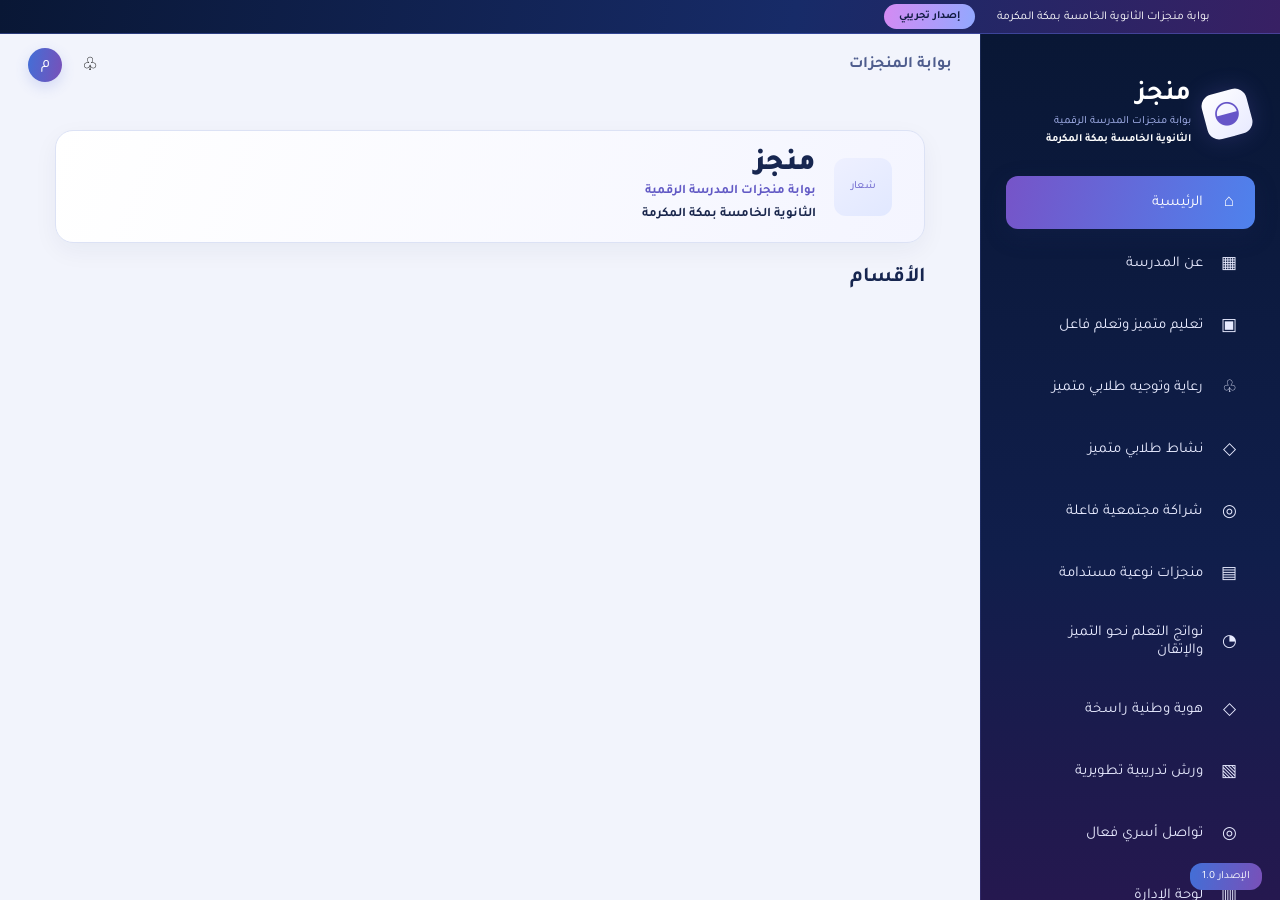
==== index.html @ 6f670ccc "Refresh reduced workshop badge spacing" ====
<!doctype html>
<html lang="ar" dir="rtl">
<head>
<meta charset="utf-8">
<meta name="viewport" content="width=device-width,initial-scale=1">
<title>منجز | الثانوية الخامسة بمكة المكرمة</title>
<link rel="stylesheet" href="style.css?v=20261014-10">
<link rel="stylesheet" href="workshops.css?v=20261015-8">
</head>
<body>
<div class="topbar"><span>بوابة منجزات الثانوية الخامسة بمكة المكرمة</span><b>إصدار تجريبي</b></div>
<div class="app">
<aside class="sidebar" id="sidebar">
  <div class="brand"><div class="brand-icon">◒</div><div><strong>منجز</strong><small>بوابة منجزات المدرسة الرقمية</small><em>الثانوية الخامسة بمكة المكرمة</em></div></div>
  <nav>
    <a class="active" href="#home"><i>⌂</i><span>الرئيسية</span></a>
    <a href="#about"><i>▦</i><span>عن المدرسة</span></a>
    <a href="#lessons"><i>▣</i><span>تعليم متميز وتعلم فاعل</span></a>
    <a href="#guidance"><i>♧</i><span>رعاية وتوجيه طلابي متميز</span></a>
    <a href="#awards"><i>◇</i><span>نشاط طلابي متميز</span></a>
    <a href="#partners"><i>◎</i><span>شراكة مجتمعية فاعلة</span></a>
    <a href="#works"><i>▤</i><span>منجزات نوعية مستدامة</span></a>
    <a href="#reports"><i>◔</i><span>نواتج التعلم نحو التميز والإتقان</span></a>
    <a href="#identity"><i>◇</i><span>هوية وطنية راسخة</span></a>
    <a href="#workshops"><i>▧</i><span>ورش تدريبية تطويرية</span></a>
    <a href="#family"><i>◎</i><span>تواصل أسري فعال</span></a>
    <a href="#admin"><i>▥</i><span>لوحة الإدارة</span></a>
    <a href="#dashboard"><i>▦</i><span>لوحة التحكم</span></a>
    <a href="#settings"><i>⚙</i><span>الإعدادات</span></a>
  </nav> <div class="side-foot">الإصدار 1.0</div>
</aside>
<main>
<header><button id="menu" type="button">☰</button><div class="crumb">بوابة المنجزات</div><div class="head-actions"><button type="button">♧</button><div class="avatar">م</div></div></header>
<section id="home" class="page active-page">
  <div class="school-head"><div class="school-logo">شعار</div><div><div class="manjaz-title">منجز</div><div class="school-sub">بوابة منجزات المدرسة الرقمية</div><strong>الثانوية الخامسة بمكة المكرمة</strong></div></div>
  <h1 class="section-title">الأقسام</h1>
  <div class="home-sections" id="homeSections"></div>
</section>
<section id="about" class="page">
  <section id="aboutBanner" class="about-hero" aria-label="بنر المدرسة">
    <div class="about-hero-glow about-hero-glow-one"></div><div class="about-hero-glow about-hero-glow-two"></div>
    <img id="aboutBannerImage" class="about-hero-background" alt="" aria-hidden="true">
    <div class="about-hero-copy">
      <span id="aboutHeroKicker" class="about-hero-kicker">الثانوية الخامسة بمكة المكرمة</span>
      <h1 id="aboutHeroTitle">منجزات تصنع المستقبل</h1>
      <p id="aboutHeroSubtitle">نحو تعليم متميز، وبيئة محفزة، وأثر مستدام.</p>
      <div class="about-hero-details">
        <div class="about-hero-detail"><span>التاريخ</span><strong id="aboutHeroDate">عام دراسي متميز</strong></div>
        <div class="about-hero-detail"><span>البيئة التعليمية</span><strong id="aboutHeroTime">تعلم وإبداع</strong></div>
        <div class="about-hero-detail"><span>الموقع</span><strong id="aboutHeroLocation">مكة المكرمة</strong></div>
      </div>
      <div class="about-hero-actions">
        <a id="aboutHeroPrimary" href="#works" class="about-hero-primary">استعرضي المنجزات <span>←</span></a>
        <a id="aboutHeroSecondary" href="#home" class="about-hero-secondary">اكتشفي المدرسة</a>
      </div>
      <div id="aboutHeroFeatures" class="about-hero-features">
        <div><b>✦</b><span>تعليم متميز</span></div><div><b>⌁</b><span>أثر مستدام</span></div><div><b>↗</b><span>ابتكار وتمكين</span></div><div><b>◎</b><span>شراكة مجتمعية</span></div>
      </div>
    </div>
    <div class="about-hero-portrait-wrap"><div class="about-hero-portrait-ring"></div><img id="aboutHeroPortrait" class="about-hero-portrait" alt="صورة تعريفية للمدرسة" hidden><div id="aboutHeroPortraitPlaceholder" class="about-hero-monogram">م</div><span class="about-hero-floating">تميّز · إبداع · أثر</span></div>
  </section>
  <h2>عن المدرسة</h2>
  <div class="about-identity"><h3>الثانوية الخامسة بمكة المكرمة</h3></div>
  <div class="about-vision-grid">
    <article class="about-text-card"><h3>رؤيتنا</h3><p id="aboutVisionText">سيتم عرض رؤية المدرسة هنا.</p></article>
    <article class="about-text-card"><h3>رسالتنا</h3><p id="aboutMissionText">سيتم عرض رسالة المدرسة هنا.</p></article>
  </div>
  <section class="about-staff-section">
    <h3>الكادر المدرسي والإداري</h3>
    <div id="aboutStaffGrid" class="about-staff-grid"><p>لم تُضف بيانات الكادر بعد.</p></div>
  </section>
  <div class="about-stats-grid">
    <article class="about-stat-card"><span>إجمالي الطالبات</span><strong id="aboutStudentsStat">—</strong></article>
    <article class="about-stat-card"><span>نوع التعليم</span><strong id="aboutEducationStat">—</strong></article>
    <article class="about-stat-card"><span>تاريخ التأسيس</span><strong id="aboutFoundedStat">—</strong></article>
  </div>
</section>
<section id="add" class="page"><h2>إضافة منجز جديد</h2><div class="panel"><form id="achievementForm"><input id="achievementSection" type="hidden" value="works"><div class="grid"><label>عنوان المنجز *<input id="title" required></label><label>القسم / المجال *<select id="category" required><option value="">اختاري المجال</option><option value="تدريس">تدريس</option><option value="توجيه طلابي">توجيه طلابي</option><option value="نشاط طلابي">نشاط طلابي</option><option value="شراكة">شراكة</option><option value="منجز">منجز</option><option value="نواتج تعلم">نواتج تعلم</option><option value="قيم">قيم</option><option value="ورش">ورش</option><option value="أولياء الأمور">أولياء أمور</option></select></label><label>تاريخ التنفيذ<input id="date" type="date"></label><label>اسم المنفذ<input id="owner"></label></div><label>وصف المنجز *<textarea id="description" rows="5" required></textarea></label><div class="grid"><label>الهدف من المنجز<textarea id="goal" rows="3" placeholder="ما الهدف من تنفيذ المنجز؟"></textarea></label><label>الأثر والنتائج<textarea id="impact" rows="3" placeholder="ما الأثر أو النتائج المتحققة؟"></textarea></label><label>الفئة المستهدفة<input id="audience" placeholder="مثال: الطالبات، المعلمات"></label><label>الجهة المنفذة<input id="entity" placeholder="القسم أو الفريق المنفذ"></label></div><section class="media-upload-section"><h3>صورة غلاف المنجز *</h3><p>صورة إلزامية تظهر على بطاقة المنجز في الموقع. يقبل هذا الحقل الصور فقط.</p><label class="cover-upload-label">اختيار صورة الغلاف<input id="coverImage" type="file" accept="image/jpeg,image/png,image/webp" required></label><small>الصيغ المقبولة: JPG وPNG وWEBP، بحد أقصى 10 MB.</small></section><section class="media-upload-section"><h3>المزيد من الوسائط (اختياري)</h3><p>أضيفي صورًا إضافية أو فيديوهات أو ملفات PDF. يمكنك إضافة أكثر من مجموعة من الملفات.</p><div id="mediaInputs"><div class="media-input-row"><input class="achievement-media-input" type="file" accept="image/jpeg,image/png,image/webp,application/pdf,video/mp4,video/webm,video/quicktime" multiple aria-label="مرفقات إضافية"><button class="secondary remove-media-button" type="button">حذف هذه المجموعة</button></div></div><button class="secondary" id="addMediaButton" type="button">＋ إضافة المزيد من الوسائط</button><small>الصيغ المقبولة: JPG وPNG وWEBP وPDF وMP4 وWEBM وMOV. الحد الأقصى 10 MB لكل ملف.</small></section><button class="primary" type="submit">حفظ المنجز</button></form></div></section><section id="works" class="page"><div class="section-head"><div><h2>منجزات نوعية مستدامة</h2><p>ابحثي وصنفي المنجزات المسجلة</p></div><button class="primary section-add-btn" data-section-add="منجز" data-section-id="works" type="button">＋ إضافة منجز</button></div><div class="toolbar"><input id="search" placeholder="ابحث في المنجزات..."><select id="filter"><option value="منجز" selected>منجزات نوعية مستدامة</option></select></div><div id="allWorks" class="cards"></div></section>
<section id="admin" class="page"><h2>لوحة الإدارة</h2><div class="stats"><div><strong id="totalCount">0</strong><span>إجمالي المنجزات</span></div><div><strong id="publishedCount">0</strong><span>معتمدة</span></div><div><strong id="pendingCount">0</strong><span>قيد المراجعة</span></div></div></section>
<section id="reports" class="page"><div class="section-head"><div><h2>نتائج التعلم نحو التميز والإتقان</h2><p>منجزات نتائج التعلم الخاصة بهذا القسم</p></div><button class="primary section-add-btn" data-section-add="نواتج تعلم" data-section-id="reports" type="button">＋ إضافة</button></div><div class="section-work-cards" data-section-cards="نواتج تعلم" data-section-id="reports"></div></section>
<section id="awards" class="page"><div class="section-head"><div><h2>نشاط طلابي متميز</h2><p>منجزات النشاط والتكريمات الخاصة بهذا القسم</p></div><button class="primary section-add-btn" data-section-add="نشاط طلابي" data-section-id="awards" type="button">＋ إضافة</button></div><div class="section-work-cards" data-section-cards="نشاط طلابي" data-section-id="awards"></div></section>
<section id="partners" class="page"><div class="section-head"><div><h2>شراكة مجتمعية فاعلة</h2><p>الشراكات المسجلة في هذا القسم</p></div><button class="primary section-add-btn" data-section-add="شراكة" data-section-id="partners" type="button">＋ إضافة</button></div><div class="section-work-cards" data-section-cards="شراكة" data-section-id="partners"></div></section>
<section id="lessons" class="page"><div class="section-head"><div><h2>تعليم متميز وتعلم فاعل</h2><p>الدروس التطبيقية والمنجزات التعليمية الخاصة بهذا القسم</p></div><button class="primary section-add-btn" data-section-add="تدريس" data-section-id="lessons" type="button">＋ إضافة</button></div><div class="section-work-cards" data-section-cards="تدريس" data-section-id="lessons"></div></section>
<section id="workshops" class="page"><div class="workshop-intro"><div><small>منجز · الثانوية الخامسة</small><h2>ورش تدريبية تطويرية</h2><p>إضافة الورش المنفذة وإدارة بياناتها ومرفقاتها.</p></div><button class="primary" id="newWorkshopBtn" type="button">＋ إضافة ورشة تدريبية</button></div><div class="panel workshop-form-panel" id="workshopFormPanel" hidden><h3 id="workshopFormTitle">إضافة ورشة تدريبية</h3><form id="workshopForm"><input id="workshopId" type="hidden"><div class="grid"><label>اسم الورشة<input id="workshopTitle" required maxlength="180"></label><label>تاريخ الورشة<input id="workshopDate" type="date" required></label><label>اسم المدربة<input id="workshopTrainer" required maxlength="180"></label><label>وقت الورشة<input id="workshopTime" type="time"></label><label>مدة الورشة<input id="workshopDuration" placeholder="مثال: ساعتان" required></label></div><label>وصف الورشة<textarea id="workshopDescription" rows="3"></textarea></label><label>الأثر الناتج من الورشة<textarea id="workshopImpactOutcome" rows="4" placeholder="اكتبي الأثر الذي تحقق من الورشة، مثل تطوير مهارة أو تحسين ممارسة تعليمية."></textarea></label><label>صورة غلاف الورشة (إلزامية عند الإضافة)<input id="workshopCoverImage" type="file" accept="image/jpeg,image/png,image/webp"><small>اختاري صورة واضحة للغلاف، JPG أو PNG أو WebP، بحد أقصى 10 MB. عند تعديل ورشة موجودة، لا يلزم رفع الغلاف مرة أخرى.</small></label><label>صور الورشة ومرفقاتها (صور أو PDF)<input id="workshopAttachments" type="file" accept="image/jpeg,image/png,image/webp,application/pdf" multiple><small>يمكن إضافة عدة صور وملفات PDF، بحد أقصى 10 MB لكل ملف. عند التعديل تُضاف الملفات الجديدة إلى المرفقات الحالية.</small></label><div class="form-actions"><button class="primary" type="submit">حفظ الورشة</button><button class="secondary" id="cancelWorkshopBtn" type="button">إلغاء</button></div></form></div><div id="workshopNotice" class="notice" role="status"></div><div id="workshopCards" class="workshop-cards"><div class="empty">جارٍ تحميل الورش…</div></div></section>
<section id="guidance" class="page"><div class="section-head"><div><h2>رعاية وتوجيه طلابي متميز</h2><p>المنجزات المرتبطة بالتوجيه والرعاية الطلابية</p></div><button class="primary section-add-btn" data-section-add="توجيه طلابي" data-section-id="guidance" type="button">＋ إضافة</button></div><div class="section-work-cards" data-section-cards="توجيه طلابي" data-section-id="guidance"></div></section>
<section id="identity" class="page"><div class="section-head"><div><h2>هوية وطنية راسخة</h2><p>المنجزات المرتبطة بالقيم والهوية الوطنية</p></div><button class="primary section-add-btn" data-section-add="قيم" data-section-id="identity" type="button">＋ إضافة</button></div><div class="section-work-cards" data-section-cards="قيم" data-section-id="identity"></div></section>
<section id="family" class="page"><div class="section-head"><div><h2>تواصل أسري فعال</h2><p>المنجزات والمبادرات المرتبطة بأولياء الأمور</p></div><button class="primary section-add-btn" data-section-add="أولياء الأمور" data-section-id="family" type="button">＋ إضافة</button></div><div class="section-work-cards" data-section-cards="أولياء الأمور" data-section-id="family"></div></section>
<section id="dashboard" class="page">
  <h2>لوحة التحكم</h2>
  <div class="panel dashboard-about-panel">
    <h3>إعدادات صفحة «عن المدرسة»</h3>
    <p>تعديل بنر المدرسة والرؤية والرسالة والإحصائيات التي تظهر للزوار.</p>
    <form id="aboutSettingsForm">
      <h4>بنر صفحة «عن المدرسة»</h4>
      <label>شعار المدرسة<input id="schoolLogoFile" type="file" accept="image/jpeg,image/png,image/webp"></label><small>ارفعي الشعار ليظهر بدل مربع «شعار» في واجهة الموقع.</small>
      <label>صورة الخلفية (اختياري)<input id="aboutBannerFile" type="file" accept="image/jpeg,image/png,image/webp"></label>
      <small>صورة عريضة للخلفية، JPG أو PNG أو WebP، بحد أقصى 10 ميجابايت.</small>
      <label>الصورة الرئيسية في البنر (اختياري)<input id="aboutHeroPortraitFile" type="file" accept="image/jpeg,image/png,image/webp"></label>
      <small>يفضل صورة عمودية بخلفية هادئة. اتركي الحقل فارغًا للاحتفاظ بالصورة الحالية.</small>
      <div class="grid">
        <label>العنوان الرئيسي<input id="aboutHeroTitleInput" maxlength="120" placeholder="منجزات تصنع المستقبل"></label>
        <label>السطر التعريفي أعلى العنوان<input id="aboutHeroKickerInput" maxlength="120" placeholder="الثانوية الخامسة بمكة المكرمة"></label>
      </div>
      <label>الوصف المختصر<textarea id="aboutHeroSubtitleInput" rows="2" maxlength="260" placeholder="نحو تعليم متميز، وبيئة محفزة، وأثر مستدام."></textarea></label>
      <div class="grid">
        <label>التاريخ أو العام الدراسي<input id="aboutHeroDateInput" maxlength="80" placeholder="العام الدراسي 1448هـ"></label>
        <label>عبارة البيئة التعليمية<input id="aboutHeroTimeInput" maxlength="80" placeholder="تعلم وإبداع"></label>
        <label>الموقع<input id="aboutHeroLocationInput" maxlength="100" placeholder="مكة المكرمة"></label>
      </div>
      <div class="grid">
        <label>نص الزر الرئيسي<input id="aboutHeroPrimaryTextInput" maxlength="50" placeholder="استعرضي المنجزات"></label>
        <label>وجهة الزر الرئيسي<input id="aboutHeroPrimaryUrlInput" maxlength="180" placeholder="#works"></label>
        <label>نص الزر الثانوي<input id="aboutHeroSecondaryTextInput" maxlength="50" placeholder="اكتشفي المدرسة"></label>
        <label>وجهة الزر الثانوي<input id="aboutHeroSecondaryUrlInput" maxlength="180" placeholder="#home"></label>
      </div>
      <label>بطاقات المزايا (كل سطر: الرمز | النص)<textarea id="aboutHeroFeaturesInput" rows="4" placeholder="✦ | تعليم متميز\n⌁ | أثر مستدام\n↗ | ابتكار وتمكين\n◎ | شراكة مجتمعية"></textarea></label>
      <small>تظهر البيانات مباشرة في البنر. استخدمي روابط داخلية مثل #works أو رابطًا يبدأ بـ https://.</small>
      <label>الرؤية<textarea id="aboutVisionInput" rows="3" placeholder="اكتبي رؤية المدرسة"></textarea></label>
      <label>الرسالة<textarea id="aboutMissionInput" rows="3" placeholder="اكتبي رسالة المدرسة"></textarea></label>
      <div class="grid">
        <label>إجمالي الطالبات<input id="aboutStudentsInput" type="number" min="0" placeholder="عدد الطالبات"></label>
        <label>نوع التعليم<input id="aboutEducationInput" placeholder="مثال: عام"></label>
        <label>تاريخ التأسيس<input id="aboutFoundedInput" placeholder="مثال: 1428هـ"></label>
      </div>
      <label>الكادر المدرسي والإداري <textarea id="aboutStaffInput" rows="8" placeholder="كل سطر: المسمى الوظيفي | العدد\nمثال: مديرة المدرسة | 1\nمعلمات | 44\nمساعدات إداريات | 15"></textarea></label>
      <small>اكتبي كل فئة في سطر مستقل، واستخدمي علامة | بين المسمى والعدد.</small>
      <button class="primary" type="submit" id="saveAboutSettings">حفظ بيانات صفحة عن المدرسة</button>
      <p id="aboutSettingsMessage" role="status"></p>
    </form>
  </div>
</section><section id="settings" class="page"><h2>الإعدادات</h2><div class="panel"><label>اسم المدرسة<input value="الثانوية الخامسة بمكة المكرمة"></label></div></section>
</main></div>
<script src="script.js?v=20261015-1"></script><script src="workshops.js?v=20261015-11"></script>
</body>
</html>
---- style.css ----
@import url('https://fonts.googleapis.com/css2?family=Tajawal:wght@400;500;700;800;900&display=swap');

:root{--nav:#123e55;--nav2:#0d3449;--gold:#bd9455;--teal:#4f9792;--bg:#f4f7f8;--card:#fff;--text:#173a50;--muted:#6d7d84;--line:#dbe5e6}*{box-sizing:border-box}button,input,select,textarea{
  font-family:inherit;
}html{scroll-behavior:smooth}body{margin:0;font-family:'Tajawal',Tahoma,Arial,sans-serif;background:var(--bg);color:var(--text)}a{text-decoration:none;color:inherit}.topbar{height:34px;background:#0d5b5c;color:#fff;display:flex;align-items:center;justify-content:flex-start;padding:0 70px 0 24px;font-size:12px;gap:22px;direction:rtl}.topbar b{background:var(--gold);padding:6px 15px;border-radius:18px;color:#173a50;font-size:11px}.app{display:flex;min-height:calc(100vh - 34px)}.sidebar{width:300px;background:linear-gradient(180deg,#103f56,#0c3348);padding:48px 25px 20px;position:fixed;right:0;top:34px;bottom:0;z-index:5;color:#fff;overflow:auto}.brand{display:flex;align-items:center;gap:13px;padding:0 5px 30px}.brand-icon{width:46px;height:46px;border-radius:12px;background:#fff;color:var(--gold);display:grid;place-items:center;font-size:31px;transform:rotate(-15deg)}.brand strong{display:block;font-size:27px;line-height:1}.brand small{display:block;color:#74aaa8;font-size:11px;margin-top:6px}.brand em{display:block;color:#fff;font-style:normal;font-weight:700;font-size:11px;margin-top:5px}nav{display:grid;gap:8px}nav a{padding:15px 16px;border-radius:12px;color:#f4f7f8;font-size:15px;display:flex;gap:16px;align-items:center}nav a i{font-style:normal;width:20px;text-align:center;font-size:17px}nav a:hover,nav a.active{background:#bd945c;color:#fff;box-shadow:0 4px 10px #082b3b55}.side-foot{position:absolute;bottom:10px;right:18px;background:#1c726e;color:#fff;border-radius:12px;padding:7px 12px;font-size:11px}main{margin-right:300px;width:calc(100% - 300px);min-height:calc(100vh - 34px)}header{height:62px;background:transparent;display:flex;align-items:center;padding:0 28px;gap:18px}.crumb{font-weight:700;color:#45606c}.head-actions{margin-right:auto;display:flex;gap:14px;align-items:center}.head-actions button{border:0;background:none;font-size:18px}.avatar{width:34px;height:34px;border-radius:50%;background:#1c726e;color:#fff;display:grid;place-items:center}#menu{display:none}.page{display:none;padding:34px 55px 70px;max-width:1120px;margin:auto}.page.active-page{display:block}.school-head{height:113px;background:#fff;border:1px solid #d8e5e5;border-radius:18px;box-shadow:0 2px 4px #244d5a08;display:flex;align-items:center;justify-content:flex-start;gap:18px;padding:20px 32px;margin-bottom:22px}.school-logo{width:58px;height:58px;border-radius:12px;background:#eef4f3;color:#999;display:grid;place-items:center;font-size:11px}.manjaz-title{font-size:29px;font-weight:900;color:#0d3b52;line-height:1}.school-sub{color:#23827d;font-size:13px;font-weight:700;margin:5px 0}.school-head strong{font-size:13px}.section-title{font-size:21px;margin:0 0 15px}.home-sections{display:grid;gap:13px}.section-card{background:#fff;border:1px solid #d6e3e3;border-top:3px solid var(--teal);border-radius:16px;padding:13px 15px 14px;box-shadow:0 2px 5px #2d56610a}.section-card h2{font-size:16px;margin:0 0 13px;text-align:right;display:flex;justify-content:flex-start;gap:8px;align-items:center}.section-card h2 span{width:27px;height:27px;background:#edf5f4;border-radius:8px;color:#368783;display:grid;place-items:center;font-size:12px}.section-actions{display:grid;grid-template-columns:1fr 1fr;gap:9px}.section-actions a{height:38px;border-radius:10px;display:grid;place-items:center;font-weight:700;font-size:13px}.section-actions .outline{border:1px solid #a9caca;color:#286c6b;background:#fbfdfd}.section-actions .fill{background:#123f57;color:#fff}.stats{display:grid;grid-template-columns:repeat(4,1fr);gap:15px;margin:22px 0}.stats>div{background:#fff;border:1px solid var(--line);border-radius:15px;padding:20px}.stats strong{display:block;font-size:28px}.stats span{color:var(--muted);font-size:13px}.section-head{display:flex;align-items:center;justify-content:space-between;margin:30px 0 16px}.section-head h2,h2{margin:0 0 6px}.section-head p{margin:0;color:var(--muted);font-size:13px}.cards{display:grid;grid-template-columns:repeat(3,1fr);gap:16px}.card,.panel,.empty{background:#fff;border:1px solid var(--line);border-radius:16px;padding:20px}.card .tag{display:inline-block;background:#eef5f2;color:#246b67;padding:5px 9px;border-radius:20px;font-size:11px}.card h3{margin:14px 0 8px}.card p{color:var(--muted);font-size:13px;line-height:1.8}.toolbar{display:flex;gap:10px;margin:20px 0}.toolbar input,.toolbar select,input,select,textarea{width:100%;padding:12px;border:1px solid var(--line);border-radius:10px;background:#fff;font:inherit}label{display:block;font-size:13px;color:#59635f;margin-bottom:16px}label input,label select,label textarea{margin-top:7px;color:var(--text)}.grid{display:grid;grid-template-columns:1fr 1fr;gap:4px 18px}.primary{display:inline-block;background:#123f57;color:#fff;border:0;padding:12px 18px;border-radius:10px;cursor:pointer;font-weight:700}.bar{height:260px;display:flex;align-items:end;justify-content:space-around;gap:20px;border-bottom:1px solid var(--line);padding:20px}.bar i{display:block;width:50px;background:#4f9792;border-radius:8px 8px 0 0}.empty{color:var(--muted);text-align:center;padding:50px}@media(max-width:850px){.sidebar{transform:translateX(100%);transition:.2s}.sidebar.open{transform:translateX(0)}main{margin-right:0;width:100%}#menu{display:block;border:0;background:none;font-size:20px}.page{padding:20px 18px 50px}.topbar{padding:0 10px;font-size:9px}.school-head{height:auto;min-height:110px}.section-actions{grid-template-columns:1fr 1fr}.stats{grid-template-columns:1fr 1fr}.cards{grid-template-columns:1fr}.grid{grid-template-columns:1fr}}

/* تحسين بطاقات استعراض المنجزات */
.cards {
  grid-template-columns: repeat(2, minmax(0, 1fr));
  align-items: stretch;
  gap: 18px;
}

.card {
  display: flex;
  flex-direction: column;
  align-items: stretch;
  min-width: 0;
  min-height: 218px;
  padding: 22px;
  border-radius: 18px;
  box-shadow: 0 3px 12px rgba(18, 62, 85, 0.045);
  cursor: pointer;
  transition: border-color .18s ease, box-shadow .18s ease, transform .18s ease;
}

.card:hover,
.card:focus-visible {
  border-color: #8bb8b5;
  box-shadow: 0 8px 22px rgba(18, 62, 85, 0.09);
  outline: none;
}

.card:hover {
  transform: translateY(-2px);
}

.card .tag,
.card .status-badge {
  display: inline-flex;
  align-items: center;
  align-self: flex-start;
  width: fit-content;
  max-width: 100%;
  border-radius: 999px;
  padding: 6px 10px;
  font-size: 11px;
  line-height: 1.4;
  font-weight: 700;
}

.card .status-badge {
  margin-top: 8px;
}

.card h3 {
  margin: 16px 0 7px;
  font-size: 17px;
  line-height: 1.7;
  overflow-wrap: anywhere;
}

.card p {
  display: -webkit-box;
  -webkit-box-orient: vertical;
  -webkit-line-clamp: 2;
  overflow: hidden;
  margin: 0 0 16px;
  font-size: 13px;
  line-height: 1.9;
  overflow-wrap: anywhere;
}

.card > small {
  display: block;
  margin-top: auto;
  padding-top: 12px;
  border-top: 1px solid #edf1f2;
  color: var(--muted);
  font-size: 12px;
  line-height: 1.8;
  overflow-wrap: anywhere;
}

.card .admin-delete-btn {
  align-self: flex-start;
  margin-top: 12px;
}

@media (min-width: 1350px) {
  .cards {
    grid-template-columns: repeat(3, minmax(0, 1fr));
  }
}

@media (max-width: 1050px) {
  .page {
    padding-right: 30px;
    padding-left: 30px;
  }
}

@media (max-width: 850px) {
  .cards {
    grid-template-columns: repeat(2, minmax(0, 1fr));
    gap: 12px;
  }

  .card {
    min-height: 205px;
    padding: 16px;
  }
}

@media (max-width: 560px) {
  .cards {
    grid-template-columns: minmax(0, 1fr);
  }

  .card {
    min-height: 0;
  }
}



/* Achievement image preview on outer cards */
.card-image-wrap{width:calc(100% + 44px);height:190px;margin:-22px -22px 16px;overflow:hidden;border-radius:17px 17px 0 0;background:#edf3f4}
.card-image{display:block;width:100%;height:100%;object-fit:cover}
.card-labels{display:flex;align-items:center;justify-content:space-between;flex-wrap:wrap;gap:8px}
.card .status-badge{margin-top:0}
@media(max-width:850px){.card-image-wrap{width:calc(100% + 32px);height:175px;margin:-16px -16px 14px}}

/* Centered achievement-details overlay */
.work-details-modal{position:fixed;inset:0;z-index:100000;display:none;align-items:center;justify-content:center;padding:20px;background:rgba(8,25,35,.62);backdrop-filter:blur(3px);-webkit-backdrop-filter:blur(3px)}
.work-details-modal.is-open{display:flex}
.work-details-modal-panel{position:relative;width:min(960px,92vw);height:min(90vh,900px);display:flex;flex-direction:column;overflow:hidden;border-radius:20px;background:#fff;box-shadow:0 24px 80px rgba(0,0,0,.3)}
.work-details-modal-close{display:none;position:absolute;top:10px;left:12px;z-index:2;width:38px;height:38px;border:0;border-radius:50%;background:#123e55;color:#fff;font-size:28px;line-height:1;cursor:pointer;box-shadow:0 2px 8px rgba(0,0,0,.18)}
.work-details-modal-frame{width:100%;height:100%;flex:1;min-height:0;border:0;background:transparent}
body.details-modal-open{overflow:hidden}
@media(max-width:600px){.work-details-modal{padding:8px}.work-details-modal-panel{width:100%;height:94vh;border-radius:14px}.work-details-modal-close{top:7px;left:7px;width:34px;height:34px}}


/* توحيد مظهر صفحات المحتوى مع بطاقات استعراض المنجزات، مع استثناء لوحة الإدارة */
.page:not(#admin) > .empty,
.page:not(#admin) > .panel,
.page:not(#admin) > .toolbar,
.page:not(#admin) > .cards,
.page:not(#admin) > .workshop-cards {
  border-radius: 16px;
}
.page:not(#admin) > .empty {
  border: 1px solid var(--line);
  background: #fff;
  box-shadow: 0 3px 12px rgba(18, 62, 85, 0.045);
}
.page:not(#admin) > h2 {
  color: var(--nav);
  font-size: clamp(22px, 2.5vw, 29px);
  line-height: 1.6;
  margin: 0 0 18px;
}
.page:not(#admin) > .panel {
  box-shadow: 0 3px 12px rgba(18, 62, 85, 0.045);
}
.page:not(#admin) .toolbar input,
.page:not(#admin) .toolbar select {
  min-width: 0;
}
@media (max-width: 560px) {
  .page:not(#admin) > .panel,
  .page:not(#admin) > .empty {
    padding: 16px;
  }
}


/* بطاقات المنجزات داخل الأقسام */
.section-work-cards{display:grid;grid-template-columns:repeat(auto-fill,minmax(245px,1fr));gap:18px;margin-top:22px}
.section-achievement-card{cursor:pointer;overflow:hidden;transition:transform .18s ease,box-shadow .18s ease}
.section-achievement-card:hover{transform:translateY(-3px);box-shadow:0 12px 28px #123e551c}
.section-achievement-card .card-image-wrap{height:185px;overflow:hidden;background:#e9eff1}
.section-achievement-card .card-image{width:100%;height:100%;object-fit:cover;display:block}
.section-card-placeholder{height:150px;display:grid;place-items:center;background:linear-gradient(135deg,#e7efef,#d5e3e4);color:#52777b;font-size:22px;font-weight:800}
.section-achievement-card .card-labels{display:flex;align-items:center;justify-content:space-between;gap:8px;flex-wrap:wrap;margin:12px 0}
.section-achievement-card h3{margin:8px 0 10px;line-height:1.6}
.section-achievement-card>small{color:var(--muted)}
.section-card-actions{display:flex;justify-content:flex-start;margin-top:12px}
.section-card-actions button{border:1px solid var(--line);border-radius:9px;background:#fff;color:var(--nav);padding:7px 12px;cursor:pointer;font-family:inherit}
.section-add-btn{white-space:nowrap}
.section-head{display:flex;align-items:center;justify-content:space-between;gap:16px;flex-wrap:wrap}
@media(max-width:640px){.section-work-cards{grid-template-columns:1fr}.section-achievement-card .card-image-wrap{height:200px}.section-head{align-items:flex-start}}


/* نموذج إضافة المنجز: فصل صورة الغلاف عن بقية الوسائط */
.media-upload-section{margin:24px 0;padding:18px;border:1px solid var(--line);border-radius:14px;background:#fbfdfd}
.media-upload-section h3{margin:0 0 8px;color:var(--nav);font-size:17px}
.media-upload-section p,.media-upload-section small{display:block;color:var(--muted);font-size:13px;line-height:1.8;margin:0 0 12px}
.cover-upload-label{display:block;padding:14px;border:1px dashed #8bb8b5;border-radius:10px;background:#fff}
.media-input-row{display:flex;align-items:center;gap:10px;margin:10px 0}
.media-input-row input{min-width:0;flex:1}
.secondary{display:inline-block;background:#eef4f4;color:var(--nav);border:1px solid #cbdcdd;padding:10px 14px;border-radius:10px;cursor:pointer;font:inherit;font-weight:700}
.remove-media-button{white-space:nowrap}
#addMediaButton{margin:6px 0 12px}
@media(max-width:560px){.media-input-row{align-items:stretch;flex-direction:column}.media-input-row .secondary{width:100%}}


/* صفحة عن المدرسة وإعداداتها */
.about-banner{width:100%;height:clamp(180px,28vw,320px);overflow:hidden;border-radius:18px;margin:18px 0 22px;background:#e8eff0;border:1px solid var(--line)}
.about-banner[hidden]{display:none}
.about-banner img{display:block;width:100%;height:100%;object-fit:cover}
.about-identity{background:#fff;border:1px solid var(--line);border-radius:16px;padding:20px 24px;margin:18px 0}
.about-identity h3{margin:0;font-size:23px}
.about-vision-grid{display:grid;grid-template-columns:repeat(2,minmax(0,1fr));gap:16px;margin:18px 0}
.about-text-card{background:#fff;border:1px solid var(--line);border-radius:16px;padding:22px;min-height:140px;box-shadow:0 3px 12px #123e5508}
.about-text-card h3{margin:0 0 12px;color:var(--teal);font-size:20px}
.about-text-card p{margin:0;line-height:1.9;white-space:pre-wrap}
.about-stats-grid{display:grid;grid-template-columns:repeat(3,minmax(0,1fr));gap:14px;margin:22px 0}
.about-stat-card{background:#fff;border:1px solid var(--line);border-radius:15px;padding:20px;text-align:right;min-width:0}
.about-stat-card span{display:block;color:var(--muted);font-size:13px;margin-bottom:8px}
.about-stat-card strong{display:block;font-size:26px;color:var(--text);overflow-wrap:anywhere}
.dashboard-about-panel{max-width:900px}
.dashboard-about-panel form{display:grid;gap:15px}
.dashboard-about-panel small{color:var(--muted);line-height:1.7}
#aboutSettingsMessage{margin:0;min-height:1.5em;color:var(--teal);font-weight:700}
@media(max-width:700px){.about-vision-grid{grid-template-columns:1fr}.about-stats-grid{grid-template-columns:1fr}.about-stat-card{padding:16px}.about-stat-card strong{font-size:23px}}

.about-staff-section{background:#fff;border:1px solid var(--line);border-radius:16px;padding:22px;margin:20px 0;box-shadow:0 3px 12px #123e5508}
.about-staff-section>h3{margin:0 0 16px;font-size:20px}
.about-staff-grid{display:grid;grid-template-columns:repeat(3,minmax(0,1fr));gap:10px}
.about-staff-item{display:flex;align-items:center;justify-content:space-between;gap:12px;background:#f6f8f9;border:1px solid #e2e9ea;border-radius:10px;padding:13px}
.about-staff-item span{font-size:13px;line-height:1.5}
.about-staff-item strong{color:var(--nav);font-size:20px;flex-shrink:0}
@media(max-width:700px){.about-staff-grid{grid-template-columns:1fr 1fr}}
@media(max-width:430px){.about-staff-grid{grid-template-columns:1fr}}


/* === Animated editable school hero banner === */
.about-hero{
  position:relative;isolation:isolate;display:grid;grid-template-columns:minmax(0,1.18fr) minmax(250px,.82fr);
  align-items:center;gap:clamp(18px,3vw,44px);min-height:440px;margin:0 0 28px;padding:clamp(24px,3.4vw,48px);
  overflow:hidden;border:1px solid rgba(142,156,255,.32);border-radius:26px;color:#fff;
  background:radial-gradient(ellipse at 18% 12%,#263f9a 0,transparent 34%),linear-gradient(120deg,#07152f 0%,#0a1e4a 55%,#261c61 100%);
  box-shadow:0 22px 55px rgba(8,24,66,.22);animation:aboutHeroEnter .85s cubic-bezier(.2,.8,.2,1) both;
}
.about-hero[hidden]{display:none}
.about-hero-background{position:absolute;inset:0;z-index:-3;width:100%;height:100%;object-fit:cover;opacity:.28;mix-blend-mode:screen;pointer-events:none}
.about-hero:before{content:"";position:absolute;inset:0;z-index:-2;background:linear-gradient(90deg,rgba(6,17,46,.24),rgba(5,16,43,.9) 48%,rgba(7,18,48,.96));pointer-events:none}
.about-hero:after{content:"";position:absolute;inset:0;z-index:-1;opacity:.23;background-image:radial-gradient(#a6b6ff 1px,transparent 1.5px);background-size:22px 22px;mask-image:linear-gradient(90deg,transparent,black 70%);pointer-events:none}
.about-hero-glow{position:absolute;z-index:-1;width:300px;height:300px;border-radius:50%;filter:blur(55px);opacity:.34;pointer-events:none;animation:aboutGlowDrift 8s ease-in-out infinite alternate}
.about-hero-glow-one{top:-120px;left:15%;background:#8a4dff}
.about-hero-glow-two{right:20%;bottom:-180px;background:#168bff;animation-delay:-4s}
.about-hero-copy{min-width:0;position:relative;z-index:2;animation:aboutHeroCopy .9s .12s both}
.about-hero-kicker{display:inline-flex;align-items:center;gap:8px;max-width:100%;padding:8px 13px;border:1px solid rgba(194,180,255,.35);border-radius:999px;background:rgba(108,91,210,.18);color:#d8d0ff;font-size:13px;font-weight:800;letter-spacing:.2px}
.about-hero-kicker:before{content:"";width:7px;height:7px;flex:0 0 7px;border-radius:50%;background:#d47cff;box-shadow:0 0 14px #d47cff}
.about-hero-copy h1{max-width:720px;margin:18px 0 12px;font-size:clamp(30px,4vw,54px);font-weight:900;line-height:1.22;letter-spacing:-.8px;color:#fff;text-wrap:balance}
.about-hero-subtitle{max-width:620px;margin:0;color:#d1dcf8;font-size:clamp(15px,1.5vw,18px);line-height:1.9}
.about-hero-details{display:grid;grid-template-columns:repeat(3,minmax(0,1fr));gap:9px;margin:24px 0 18px}
.about-hero-detail{min-width:0;padding:13px 14px;border:1px solid rgba(129,159,255,.25);border-radius:14px;background:rgba(5,18,52,.52);backdrop-filter:blur(10px);transition:transform .25s,border-color .25s,background .25s}
.about-hero-detail:hover{transform:translateY(-3px);border-color:rgba(213,127,255,.7);background:rgba(23,34,85,.72)}
.about-hero-detail span{display:block;margin-bottom:6px;color:#aebff0;font-size:12px}
.about-hero-detail strong{display:block;color:#fff;font-size:clamp(12px,1.2vw,15px);line-height:1.6;overflow-wrap:anywhere}
.about-hero-actions{display:flex;flex-wrap:wrap;gap:10px;margin:18px 0 22px}
.about-hero-actions a{display:inline-flex;align-items:center;justify-content:center;gap:18px;min-height:46px;padding:11px 18px;border-radius:12px;text-decoration:none;font-weight:800;transition:transform .25s,box-shadow .25s,background .25s}
.about-hero-primary{color:#14133b;background:linear-gradient(105deg,#f18ae9,#9ca8ff);box-shadow:0 8px 26px rgba(171,109,255,.25)}
.about-hero-primary span{font-size:20px;transition:transform .25s}
.about-hero-primary:hover{transform:translateY(-3px);box-shadow:0 12px 30px rgba(171,109,255,.4)}
.about-hero-primary:hover span{transform:translateX(-4px)}
.about-hero-secondary{border:1px solid rgba(156,178,255,.5);background:rgba(10,28,73,.55);color:#f0f3ff}
.about-hero-secondary:hover{transform:translateY(-3px);background:rgba(50,61,127,.65)}
.about-hero-features{display:grid;grid-template-columns:repeat(4,minmax(0,1fr));gap:9px;margin-top:20px}
.about-hero-features>div{display:flex;min-width:0;flex-direction:column;align-items:center;justify-content:center;gap:8px;padding:12px 7px;border-radius:12px;background:rgba(8,20,54,.34);text-align:center;color:#e4e9ff;font-size:12px;line-height:1.6}
.about-hero-features b{display:grid;place-items:center;width:31px;height:31px;border-radius:10px;background:rgba(182,125,255,.17);color:#e0a2ff;font-size:22px}
.about-hero-portrait-wrap{position:relative;display:flex;align-items:center;justify-content:center;align-self:stretch;min-height:300px;animation:aboutPortraitEnter 1s .18s both}
.about-hero-portrait-ring{position:absolute;width:min(100%,360px);aspect-ratio:1;border-radius:50%;border:1px solid rgba(177,158,255,.65);box-shadow:0 0 0 16px rgba(130,106,255,.06),0 0 55px rgba(136,97,255,.28),inset 0 0 45px rgba(113,123,255,.15);animation:aboutRingPulse 5s ease-in-out infinite}
.about-hero-portrait{position:relative;z-index:1;width:min(100%,360px);height:390px;max-height:100%;object-fit:cover;object-position:center top;border-radius:48% 48% 22px 22px;mask-image:linear-gradient(#000 0%,#000 78%,transparent 100%);filter:drop-shadow(0 22px 30px rgba(0,0,0,.35))}
.about-hero-monogram{display:grid;place-items:center;width:min(78%,290px);aspect-ratio: .8;border:1px solid rgba(194,180,255,.38);border-radius:48% 48% 28px 28px;background:linear-gradient(145deg,rgba(139,105,255,.28),rgba(42,81,173,.28));color:#fff;font-size:clamp(100px,15vw,190px);font-weight:900;text-shadow:0 0 35px rgba(186,130,255,.8);box-shadow:0 0 55px rgba(111,96,255,.22)}
.about-hero-floating{position:absolute;z-index:2;bottom:8%;left:0;padding:11px 15px;border:1px solid rgba(183,168,255,.4);border-radius:12px;background:rgba(8,20,54,.78);color:#e6dcff;font-size:12px;font-weight:800;box-shadow:0 12px 28px rgba(0,0,0,.2);backdrop-filter:blur(10px);animation:aboutFloat 4s ease-in-out infinite}
@keyframes aboutHeroEnter{from{opacity:0;transform:translateY(20px) scale(.985);filter:blur(5px)}to{opacity:1;transform:translateY(0) scale(1);filter:blur(0)}}
@keyframes aboutHeroCopy{from{opacity:0;transform:translateX(22px)}to{opacity:1;transform:translateX(0)}}
@keyframes aboutPortraitEnter{from{opacity:0;transform:translateX(-24px) scale(.96)}to{opacity:1;transform:translateX(0) scale(1)}}
@keyframes aboutGlowDrift{from{transform:translate3d(0,0,0) scale(.9)}to{transform:translate3d(30px,22px,0) scale(1.12)}}
@keyframes aboutRingPulse{0%,100%{transform:scale(1);opacity:.72}50%{transform:scale(1.035);opacity:1}}
@keyframes aboutFloat{0%,100%{transform:translateY(0)}50%{transform:translateY(-7px)}}
@media(max-width:900px){
 .about-hero{grid-template-columns:minmax(0,1fr) minmax(190px,.65fr);gap:18px;padding:25px;min-height:390px}
 .about-hero-details{grid-template-columns:1fr;gap:7px;margin:18px 0 14px}
 .about-hero-detail{padding:9px 12px;display:flex;align-items:center;justify-content:space-between;gap:12px}
 .about-hero-detail span{margin:0;flex:0 0 auto}.about-hero-detail strong{text-align:left}
 .about-hero-portrait{height:310px}.about-hero-portrait-wrap{min-height:270px}
 .about-hero-features{grid-template-columns:repeat(2,minmax(0,1fr))}
}
@media(max-width:620px){
 .about-hero{grid-template-columns:1fr;gap:8px;min-height:0;padding:23px 17px;border-radius:20px}
 .about-hero:before{background:linear-gradient(180deg,rgba(5,16,43,.83),rgba(5,16,43,.96))}
 .about-hero-copy{grid-row:1}
 .about-hero-copy h1{font-size:clamp(29px,8vw,42px)}
 .about-hero-portrait-wrap{grid-row:2;min-height:210px;margin:4px 0 10px}
 .about-hero-portrait-ring{width:210px}
 .about-hero-portrait{width:190px;height:230px}
 .about-hero-monogram{width:170px;font-size:110px}
 .about-hero-floating{bottom:2%;left:calc(50% - 115px)}
 .about-hero-details{grid-template-columns:1fr;gap:8px}
 .about-hero-actions{display:grid;grid-template-columns:1fr}
 .about-hero-actions a{width:100%;box-sizing:border-box}
 .about-hero-features{grid-template-columns:repeat(2,minmax(0,1fr));gap:7px}
 .about-hero-features>div{font-size:11px;padding:10px 5px}
}
@media(prefers-reduced-motion:reduce){
 .about-hero,.about-hero-copy,.about-hero-portrait-wrap,.about-hero-glow,.about-hero-portrait-ring,.about-hero-floating{animation:none!important;transition:none!important}
}

.about-hero-background[hidden]{display:none!important}


/* === Unified navy / electric-blue / violet school identity === */
:root{
  --nav:#091735;
  --nav2:#101d4b;
  --gold:#b78cff;
  --teal:#738dff;
  --bg:#f3f5fc;
  --card:#ffffff;
  --text:#17254b;
  --muted:#667398;
  --line:#dce2f4;
  --brand-violet:#bd78f5;
  --brand-blue:#5e91ff;
  --brand-navy:#091735;
  --brand-soft:#edf0ff;
}
body{background:var(--bg);color:var(--text)}
.topbar{background:linear-gradient(90deg,#091735,#172c69 65%,#39216c);border-bottom:1px solid #6e80ff55}
.topbar b{background:linear-gradient(100deg,#d98cf6,#91a8ff);color:#10183d}
.sidebar{background:linear-gradient(180deg,#0a1737 0%,#101d4b 62%,#21164f 100%);border-left:1px solid #778bff25}
.brand-icon{color:#735ce7;background:linear-gradient(145deg,#fff,#e9eaff);box-shadow:0 0 24px #8a7cff30}
.brand small{color:#aabaff}
nav a{color:#e6eaff;transition:background .22s,color .22s,transform .22s}
nav a:hover,nav a.active{background:linear-gradient(105deg,#7757ca,#4f83e8);color:#fff;box-shadow:0 7px 22px #14245c66}
.side-foot{background:linear-gradient(100deg,#4e6fd6,#7750b7)}
main{background:transparent}
header{color:#17254b}
.avatar{background:linear-gradient(140deg,#8055d8,#4f87ed);box-shadow:0 5px 14px #546fd833}
.school-head{border-color:#dce2f4;box-shadow:0 10px 28px #1c2c6510}
.school-logo{background:linear-gradient(145deg,#eef0ff,#e4eaff);color:#6359c8}
.manjaz-title{color:#13234d}
.section-card{border-color:#dce2f4;border-top-color:#8b65e8;box-shadow:0 7px 20px #1c2c650a;transition:transform .22s,box-shadow .22s}
.section-card:hover{transform:translateY(-3px);box-shadow:0 13px 28px #1c2c6518}
.section-card h2 span{background:#eef0ff;color:#665bd1}
.section-actions .outline{border-color:#cbd4fa;color:#4b56a4;background:#f8f9ff}
.section-actions .fill,.primary{background:linear-gradient(105deg,#15295b,#3f68bd);color:#fff;box-shadow:0 6px 16px #24447a20;transition:transform .2s,box-shadow .2s}
.section-actions .fill:hover,.primary:hover{transform:translateY(-2px);box-shadow:0 9px 22px #354e9c35}
.stats>div,.card,.panel,.empty,.about-identity,.about-staff-section,.about-text-card,.about-stat-card{border-color:var(--line);box-shadow:0 8px 24px #1c2c6508}
.card .tag{background:#eef0ff;color:#554bb0}
.toolbar input:focus,.toolbar select:focus,input:focus,select:focus,textarea:focus{outline:2px solid #8b83f1;outline-offset:1px;border-color:#8b83f1}
.bar i{background:linear-gradient(180deg,#bd78f5,#578cf5)}
.about-identity{background:linear-gradient(115deg,#fff,#f5f6ff)}
.about-identity h3{color:#192b5c}
.about-text-card{background:linear-gradient(145deg,#fff,#f8f9ff)}
.about-staff-section{background:linear-gradient(145deg,#fff,#f7f8ff)}
.about-staff-item{background:#f1f3ff;border-color:#dce2f4}
.about-staff-item strong{color:#5149aa}
.about-stat-card{background:linear-gradient(145deg,#fff,#f0f2ff)}
.about-stat-card strong{color:#4e5fbe}
#admin .panel,#admin .card{box-shadow:none}
#admin .primary{box-shadow:none}
button:focus-visible,a:focus-visible{outline:3px solid #bd78f5;outline-offset:3px}
@media(prefers-reduced-motion:reduce){.section-card,.section-actions .fill,.primary,nav a{transition:none!important}}


/* Final palette correction across the whole site */
:root{--nav:#0b1738!important;--nav2:#111f4d!important;--gold:#b981f4!important;--teal:#668cff!important;--bg:#f2f4fc!important;--card:#fff!important;--text:#19264c!important;--muted:#68759a!important;--line:#dce2f5!important}
body,main{background:#f2f4fc!important;color:#19264c!important}
.topbar{background:linear-gradient(100deg,#091735,#172b68 62%,#382064)!important}
.topbar b{background:linear-gradient(100deg,#d58af3,#91a9ff)!important;color:#111b43!important}
.sidebar{background:linear-gradient(180deg,#091735,#101e4b 60%,#25184f)!important}
.brand-icon{background:linear-gradient(145deg,#fff,#e8eaff)!important;color:#6655c8!important}
.brand small{color:#b5c2ff!important}
nav a{color:#e8ebff!important}
nav a:hover,nav a.active{background:linear-gradient(105deg,#7654c8,#4e82ed)!important;color:#fff!important;box-shadow:0 7px 22px #17245255!important}
.side-foot,.avatar{background:linear-gradient(100deg,#426fd7,#7950b8)!important;color:#fff!important}
.crumb{color:#4e5c8d!important}
.school-head{background:linear-gradient(110deg,#fff,#f4f5ff)!important;border-color:#dce2f5!important;box-shadow:0 8px 24px #1724520d!important}
.school-logo{background:linear-gradient(145deg,#eef0ff,#e1e8ff)!important;color:#6159c8!important}
.manjaz-title,.section-title,.section-head h2{color:#172650!important}
.school-sub{color:#625ac5!important}
.section-card{background:linear-gradient(145deg,#fff,#fafaff)!important;border-color:#dce2f5!important;border-top-color:#8c65e8!important;box-shadow:0 7px 20px #1724520d!important}
.section-card h2{color:#19264c!important}
.section-card h2 span{background:#eef0ff!important;color:#6656c8!important}
.section-actions .outline{border:1px solid #cbd4fa!important;color:#4d56a4!important;background:#f8f9ff!important}
.section-actions .fill,.primary{background:linear-gradient(105deg,#14285b,#426fd0)!important;color:#fff!important;border-color:transparent!important}
.stats>div,.card,.panel,.empty{background:linear-gradient(145deg,#fff,#fcfcff)!important;border-color:#dce2f5!important;box-shadow:0 8px 24px #1724520b!important}
.card .tag{background:#eef0ff!important;color:#574db4!important}
.card h3,.panel h2,.panel h3{color:#19264c!important}
.card p,.section-head p,.stats span{color:#68759a!important}
.toolbar input,.toolbar select,input,select,textarea{border-color:#dce2f5!important;background:#fff!important;color:#19264c!important}
input:focus,select:focus,textarea:focus{outline:2px solid #9582ef!important;outline-offset:1px;border-color:#9582ef!important}
label{color:#59658c!important}
.secondary{background:#eef0ff!important;color:#303f7a!important;border-color:#cbd4fa!important}
.bar i{background:linear-gradient(180deg,#bd78f5,#578cf5)!important}
.section-card-placeholder{background:linear-gradient(135deg,#e9eaff,#d9e4ff)!important;color:#515cb0!important}
.section-card-actions button{background:#f8f9ff!important;color:#303f7a!important;border-color:#cbd4fa!important}
.media-upload-section{background:#f8f9ff!important;border-color:#dce2f5!important}
.cover-upload-label{border-color:#9e8de9!important;background:#fff!important}
.about-identity,.about-text-card,.about-staff-section,.about-stat-card{border-color:#dce2f5!important}
.about-text-card h3{color:#6656c8!important}
.about-staff-item{background:#f1f3ff!important;border-color:#dce2f5!important}
.about-staff-item strong,.about-stat-card strong{color:#4f5fc0!important}
.work-details-modal{background:rgba(7,17,46,.72)!important}
.work-details-modal-panel{background:#f3f5fc!important}
.work-details-modal-close{background:linear-gradient(140deg,#7253c9,#426fd0)!important}
button:focus-visible,a:focus-visible{outline:3px solid #bd78f5!important;outline-offset:3px}


/* === About-school hero: approved blue / violet event-banner finish === */
#aboutBanner.about-hero{
  min-height:clamp(500px,42vw,660px);
  grid-template-columns:minmax(0,1.15fr) minmax(260px,.85fr);
  gap:clamp(22px,3vw,52px);
  padding:clamp(26px,4vw,58px);
  border:1px solid rgba(122,163,255,.42);
  border-radius:28px;
  background:
    radial-gradient(ellipse at 76% 16%,rgba(83,112,255,.35),transparent 32%),
    radial-gradient(ellipse at 18% 80%,rgba(183,81,255,.22),transparent 35%),
    linear-gradient(115deg,#07152f 0%,#0a1d49 48%,#20154d 100%);
  box-shadow:0 28px 75px rgba(8,18,57,.3),inset 0 1px rgba(255,255,255,.08);
}
#aboutBanner .about-hero-background{
  opacity:.38;
  mix-blend-mode:screen;
  object-position:center;
}
#aboutBanner:before{
  background:linear-gradient(90deg,rgba(5,13,38,.08),rgba(5,15,43,.72) 52%,rgba(8,15,44,.88));
}
#aboutBanner:after{
  opacity:.2;
  background-image:radial-gradient(rgba(133,180,255,.9) .8px,transparent 1.4px);
  background-size:24px 24px;
}
#aboutBanner .about-hero-kicker{
  border-color:rgba(207,155,255,.5);
  background:linear-gradient(110deg,rgba(131,84,222,.2),rgba(49,116,229,.15));
  color:#e5ddff;
  box-shadow:0 0 28px rgba(137,105,255,.1);
}
#aboutBanner .about-hero-kicker:before{
  background:#d88cff;
  box-shadow:0 0 16px #bb78ff,0 0 28px rgba(187,120,255,.6);
}
#aboutBanner .about-hero-copy h1{
  font-size:clamp(34px,4.4vw,62px);
  line-height:1.16;
  text-shadow:0 5px 30px rgba(87,114,255,.22);
}
#aboutBanner .about-hero-subtitle{color:#dbe5ff;max-width:600px}
#aboutBanner .about-hero-detail{
  min-height:82px;
  border-color:rgba(103,155,255,.35);
  background:linear-gradient(145deg,rgba(8,24,63,.78),rgba(27,28,82,.52));
  box-shadow:inset 0 1px rgba(255,255,255,.04);
}
#aboutBanner .about-hero-detail span{color:#b9c9ff}
#aboutBanner .about-hero-detail strong{color:#fff}
#aboutBanner .about-hero-primary{
  color:#10183e;
  background:linear-gradient(105deg,#d887f7 0%,#a6a7ff 52%,#79d6ff 100%);
  box-shadow:0 9px 28px rgba(137,103,255,.3),inset 0 1px rgba(255,255,255,.5);
}
#aboutBanner .about-hero-primary:hover{
  box-shadow:0 14px 38px rgba(151,112,255,.48);
}
#aboutBanner .about-hero-secondary{
  border-color:rgba(126,175,255,.55);
  background:rgba(12,29,73,.7);
  box-shadow:inset 0 1px rgba(255,255,255,.06);
}
#aboutBanner .about-hero-features>div{
  border:1px solid rgba(111,145,255,.16);
  background:linear-gradient(145deg,rgba(11,27,70,.72),rgba(48,29,91,.4));
  transition:transform .28s,border-color .28s,box-shadow .28s;
}
#aboutBanner .about-hero-features>div:hover{
  transform:translateY(-5px);
  border-color:rgba(202,133,255,.58);
  box-shadow:0 10px 28px rgba(92,90,255,.15);
}
#aboutBanner .about-hero-features b{
  color:#e4a7ff;
  background:linear-gradient(145deg,rgba(181,112,255,.25),rgba(83,154,255,.18));
  box-shadow:0 0 20px rgba(143,113,255,.12);
}
#aboutBanner .about-hero-portrait-ring{
  border-color:rgba(183,157,255,.8);
  box-shadow:0 0 0 15px rgba(94,128,255,.07),0 0 68px rgba(128,95,255,.32),inset 0 0 45px rgba(91,148,255,.16);
}
#aboutBanner .about-hero-portrait{
  filter:drop-shadow(0 24px 34px rgba(0,0,0,.42));
}
#aboutBanner .about-hero-monogram{
  border-color:rgba(181,164,255,.52);
  background:linear-gradient(145deg,rgba(164,101,255,.38),rgba(48,105,225,.3));
}
#aboutBanner .about-hero-floating{
  border-color:rgba(183,168,255,.55);
  background:rgba(8,20,54,.86);
  box-shadow:0 12px 34px rgba(0,0,0,.28),0 0 24px rgba(145,109,255,.12);
}
@media(max-width:900px){
  #aboutBanner.about-hero{min-height:420px;padding:26px}
}
@media(max-width:620px){
  #aboutBanner.about-hero{padding:23px 17px;min-height:0}
  #aboutBanner .about-hero-details{grid-template-columns:1fr}
  #aboutBanner .about-hero-detail{min-height:0}
}


/* Mobile repair: About-school banner */
@media (max-width: 620px) {
  #aboutBanner.about-hero {
    display: grid;
    grid-template-columns: minmax(0, 1fr) !important;
    width: 100%;
    max-width: 100%;
    box-sizing: border-box;
    overflow: hidden;
    gap: 14px;
    padding: 22px 16px 18px !important;
    min-height: 0 !important;
    border-radius: 18px;
  }
  #aboutBanner .about-hero-copy {
    grid-row: 1;
    width: 100%;
    min-width: 0;
    text-align: right;
  }
  #aboutBanner .about-hero-kicker {
    max-width: 100%;
    box-sizing: border-box;
    white-space: normal;
    line-height: 1.6;
    font-size: 12px;
  }
  #aboutBanner .about-hero-copy h1 {
    width: 100%;
    max-width: 100%;
    margin: 16px 0 10px;
    font-size: clamp(25px, 7.2vw, 34px) !important;
    line-height: 1.35;
    overflow-wrap: anywhere;
    word-break: normal;
  }
  #aboutBanner .about-hero-subtitle {
    max-width: 100%;
    font-size: 14px;
    line-height: 1.9;
    overflow-wrap: anywhere;
  }
  #aboutBanner .about-hero-details {
    display: grid;
    grid-template-columns: minmax(0, 1fr) !important;
    width: 100%;
    gap: 8px;
    margin: 16px 0;
  }
  #aboutBanner .about-hero-detail {
    display: flex;
    flex-direction: row;
    align-items: center;
    justify-content: space-between;
    gap: 10px;
    width: 100%;
    min-width: 0;
    min-height: 0;
    padding: 12px;
    box-sizing: border-box;
  }
  #aboutBanner .about-hero-detail span {
    flex: 0 0 auto;
    margin: 0;
    font-size: 12px;
  }
  #aboutBanner .about-hero-detail strong {
    flex: 1 1 auto;
    min-width: 0;
    max-width: 68%;
    text-align: left;
    font-size: 12px;
    line-height: 1.6;
    overflow-wrap: anywhere;
  }
  #aboutBanner .about-hero-actions {
    display: grid;
    grid-template-columns: minmax(0, 1fr);
    width: 100%;
    gap: 9px;
  }
  #aboutBanner .about-hero-actions a {
    display: flex;
    align-items: center;
    justify-content: center;
    gap: 10px;
    width: 100%;
    min-width: 0;
    min-height: 54px;
    padding: 12px 14px;
    box-sizing: border-box;
    text-align: center;
    white-space: normal;
    font-size: 15px;
    line-height: 1.6;
  }
  #aboutBanner .about-hero-features {
    display: grid;
    grid-template-columns: repeat(2, minmax(0, 1fr));
    gap: 8px;
    width: 100%;
    margin-top: 12px;
  }
  #aboutBanner .about-hero-features > div {
    min-width: 0;
    padding: 12px 5px;
    box-sizing: border-box;
    text-align: center;
    overflow-wrap: anywhere;
  }
  #aboutBanner .about-hero-features span {
    font-size: 11px;
    line-height: 1.6;
  }
  #aboutBanner .about-hero-portrait-wrap {
    grid-row: 2;
    width: 100%;
    min-width: 0;
    min-height: 180px;
    margin: 6px auto 0;
    overflow: hidden;
  }
  #aboutBanner .about-hero-portrait-ring {
    width: min(56vw, 190px);
    max-width: 100%;
  }
  #aboutBanner .about-hero-portrait {
    width: min(52vw, 175px);
    max-width: 100%;
    height: 205px;
    object-fit: cover;
    object-position: center top;
  }
  #aboutBanner .about-hero-monogram {
    width: min(48vw, 160px);
    max-width: 100%;
    font-size: 90px;
  }
  #aboutBanner .about-hero-floating {
    left: 50%;
    bottom: 0;
    max-width: calc(100% - 24px);
    box-sizing: border-box;
    transform: translateX(-50%);
    white-space: normal;
    text-align: center;
  }
  /* Prevent the old event artwork/text embedded in the background from competing with school content. */
  #aboutBanner .about-hero-background {
    opacity: .08 !important;
    mix-blend-mode: normal;
  }
}
@media (min-width: 621px) and (max-width: 900px) {
  #aboutBanner.about-hero {
    grid-template-columns: minmax(0, 1fr) minmax(170px, .6fr);
    gap: 18px;
    padding: 24px;
  }
  #aboutBanner .about-hero-copy h1 {
    font-size: clamp(30px, 4.5vw, 42px);
    overflow-wrap: anywhere;
  }
  #aboutBanner .about-hero-detail { min-width: 0; }
  #aboutBanner .about-hero-detail strong { min-width: 0; overflow-wrap: anywhere; }
}


/* Do not show the temporary Arabic-letter placeholder when the real portrait is loaded. */
#aboutHeroPortraitPlaceholder[hidden],
#aboutHeroPortrait[hidden] {
  display: none !important;
}
---- workshops.css ----
.workshop-intro{display:flex;justify-content:space-between;align-items:center;gap:18px;flex-wrap:wrap;margin-bottom:22px}.workshop-intro small{color:var(--gold);font-weight:800}.workshop-intro h2{margin:5px 0;color:var(--nav);font-size:clamp(25px,3vw,34px)}.workshop-intro p{margin:0;color:var(--muted)}.workshop-form-panel{margin-bottom:20px}.workshop-form-panel[hidden],.certificate-preview[hidden]{display:none}.form-actions{display:flex;gap:10px;flex-wrap:wrap;margin-top:14px}.secondary{border:1px solid var(--line);border-radius:9px;padding:10px 18px;background:#edf2f3;color:var(--nav);cursor:pointer;font:inherit}.workshop-cards{display:grid;grid-template-columns:repeat(3,minmax(0,1fr));gap:14px}.workshop-card{background:#fff;border:1px solid var(--line);border-radius:15px;padding:18px;box-shadow:0 6px 18px #123e5508}.workshop-card h3{margin:0 0 12px;color:var(--nav);font-size:18px}.workshop-card p{color:var(--muted);line-height:1.7;white-space:pre-wrap}.workshop-meta{display:grid;gap:8px;font-size:13px;margin:12px 0}.workshop-actions{display:flex;gap:7px;flex-wrap:wrap;border-top:1px solid var(--line);padding-top:12px}.workshop-actions button{cursor:pointer;border:1px solid var(--line);background:#f7f9fa;color:var(--nav);border-radius:8px;padding:8px 10px;font:inherit;font-size:12px}.notice{margin:8px 0;color:var(--teal);font-weight:700}.stamp-panel{margin-top:20px}.stamp-panel img{max-width:120px;max-height:100px;object-fit:contain;display:block;margin:12px 0}.certificate-preview{margin-top:20px}.certificate-sheet{background:#fff;border:10px double #bd9455;padding:44px 36px;text-align:center;min-height:480px;color:#123e55;position:relative}.certificate-sheet .cert-school{font-weight:800;font-size:18px}.certificate-sheet h2{font-size:32px;margin:28px 0;color:#bd9455}.certificate-sheet .recipient{font-size:30px;font-weight:800;margin:25px 0}.certificate-sheet .cert-desc{font-size:18px;line-height:2}.certificate-sheet .cert-footer{display:flex;justify-content:space-around;gap:18px;margin-top:45px;align-items:end}.certificate-sheet .cert-footer img{max-width:110px;max-height:90px;object-fit:contain}.certificate-sheet .cert-sign{border-top:1px solid #bd9455;padding-top:8px;min-width:170px}.certificate-print-btn{margin:12px 0}@media(max-width:900px){.workshop-cards{grid-template-columns:repeat(2,minmax(0,1fr))}}@media(max-width:600px){.workshop-cards{grid-template-columns:1fr}.certificate-sheet{padding:25px 15px;min-height:0}.certificate-sheet .cert-footer{flex-direction:column;align-items:center}.certificate-sheet .recipient{font-size:24px}}@media print{body *{visibility:hidden!important}.certificate-preview,.certificate-preview *{visibility:visible!important}.certificate-preview{position:absolute;inset:0;width:100%}.certificate-sheet{border:8px double #bd9455;min-height:90vh;break-inside:avoid}.certificate-print-btn{display:none!important}}
/* رفع قالب الشهادة من لوحة الإدارة */
.certificate-template-admin{margin:18px 0 24px}.template-admin-preview{margin:12px 0;max-width:520px}.template-admin-preview img{display:block;max-width:100%;max-height:260px;object-fit:contain;border:1px solid var(--line);border-radius:8px}.certificate-sheet{overflow:hidden;isolation:isolate}.certificate-template-image{position:absolute;inset:0;width:100%;height:100%;object-fit:fill;z-index:0}.certificate-sheet.has-certificate-template{border:0;padding:0;min-height:0;aspect-ratio:1.414/1;display:flex;align-items:stretch}.certificate-content{position:relative;z-index:1;width:100%;min-height:100%;padding:7% 6%;display:flex;flex-direction:column;justify-content:center;background:transparent}.certificate-sheet.has-certificate-template .cert-footer{margin-top:5%}.certificate-sheet.has-certificate-template .recipient{margin:4% 0}.certificate-sheet.has-certificate-template .cert-desc{font-size:clamp(12px,1.6vw,18px)}.certificate-sheet.has-certificate-template h2{font-size:clamp(20px,3vw,32px);margin:4% 0}@media print{.certificate-sheet.has-certificate-template{width:100%;height:95vh;aspect-ratio:auto}.certificate-sheet.has-certificate-template .certificate-content{padding:7% 6%}}

/* عرض الورش كبطاقات قابلة لفتح التفاصيل، دون إصدار شهادة من البطاقة */
.workshop-display-card{cursor:pointer;transition:transform .18s ease,box-shadow .18s ease;position:relative}
.workshop-display-card:hover,.workshop-display-card:focus-visible{transform:translateY(-2px);box-shadow:0 10px 26px #123e5515;outline:2px solid #a9caca;outline-offset:2px}
.workshop-card-label{display:inline-block;background:#eef5f2;color:#246b67;padding:5px 10px;border-radius:20px;font-size:11px;font-weight:800;margin-bottom:10px}
.workshop-open-hint{display:block;color:var(--teal);font-size:12px;margin:12px 0}
.workshop-details-panel{overflow:auto}
.workshop-details-content{padding:36px;overflow:auto}
.workshop-details-content h2{color:var(--nav);margin:8px 0 18px}
.workshop-details-content h3{margin-top:24px;color:var(--nav)}
.workshop-details-content p{color:var(--muted);line-height:1.9;white-space:pre-wrap}
@media(max-width:600px){.workshop-details-content{padding:26px 18px}}

/* صور الورش ومرفقات PDF */
.workshop-cover{width:calc(100% + 38px);height:175px;margin:-19px -19px 16px;overflow:hidden;border-radius:14px 14px 0 0;background:#edf3f4}
.workshop-cover img{width:100%;height:100%;object-fit:cover;display:block}
.workshop-detail-images{display:grid;grid-template-columns:repeat(auto-fit,minmax(160px,1fr));gap:12px;margin:18px 0}
.workshop-detail-images a{display:block;border-radius:12px;overflow:hidden;background:#edf3f4}
.workshop-detail-images img{display:block;width:100%;max-height:320px;min-height:150px;object-fit:contain}
.workshop-download-list{display:grid;gap:10px;margin-top:12px}
.workshop-download-item{display:flex;align-items:center;justify-content:space-between;gap:12px;flex-wrap:wrap;padding:13px;border:1px solid var(--line);border-radius:10px;background:#fff}
.workshop-download-item strong{display:inline-block;background:#fde7e7;color:#9d2525;padding:5px 8px;border-radius:6px;font-size:11px;margin-left:7px}
.workshop-download-item a{display:inline-block;background:#123f57;color:#fff;padding:9px 12px;border-radius:8px;font-size:12px;text-decoration:none}
.workshop-no-files{color:var(--muted);font-size:13px}

.workshop-detail-image-item{display:flex;flex-direction:column;gap:8px;align-items:stretch}
.workshop-attachment-delete{border:1px solid #e7b8b8;background:#fff3f3;color:#9b2929;border-radius:8px;padding:7px 10px;font:inherit;font-size:12px;cursor:pointer}
.workshop-attachment-delete:disabled{opacity:.6;cursor:wait}
.workshop-download-item>div{display:flex;align-items:center;gap:8px;flex-wrap:wrap}

/* Ensure attachment deletion controls are visibly available to administrators */
.workshop-attachment-delete{
  display:inline-flex!important;
  visibility:visible!important;
  opacity:1!important;
  align-items:center;
  justify-content:center;
  min-height:34px;
  margin:6px 0;
  border:1px solid #e7b8b8!important;
  background:#fff3f3!important;
  color:#9b2929!important;
  border-radius:8px;
  padding:7px 12px;
  font-family:inherit;
  font-size:12px;
  cursor:pointer;
  position:relative;
  z-index:2;
}
.workshop-detail-image-item{min-width:0}
.workshop-download-item>div{display:flex;flex-direction:column;align-items:flex-start;gap:5px}
.workshop-download-item>div .workshop-attachment-delete{align-self:flex-start}

/* Small breathing space between status badge and cover */
.workshop-display-card .workshop-card-label{margin-bottom:14px}
.workshop-display-card .workshop-cover{margin-top:4px}

/* Keep a visible small gap between status and workshop cover */
.workshop-display-card>.workshop-card-label:first-child{margin-bottom:12px!important}
.workshop-display-card>.workshop-cover{margin-top:0!important}

/* Slightly tighter status-to-cover spacing */
.workshop-display-card>.workshop-card-label:first-child{margin-bottom:5px!important}
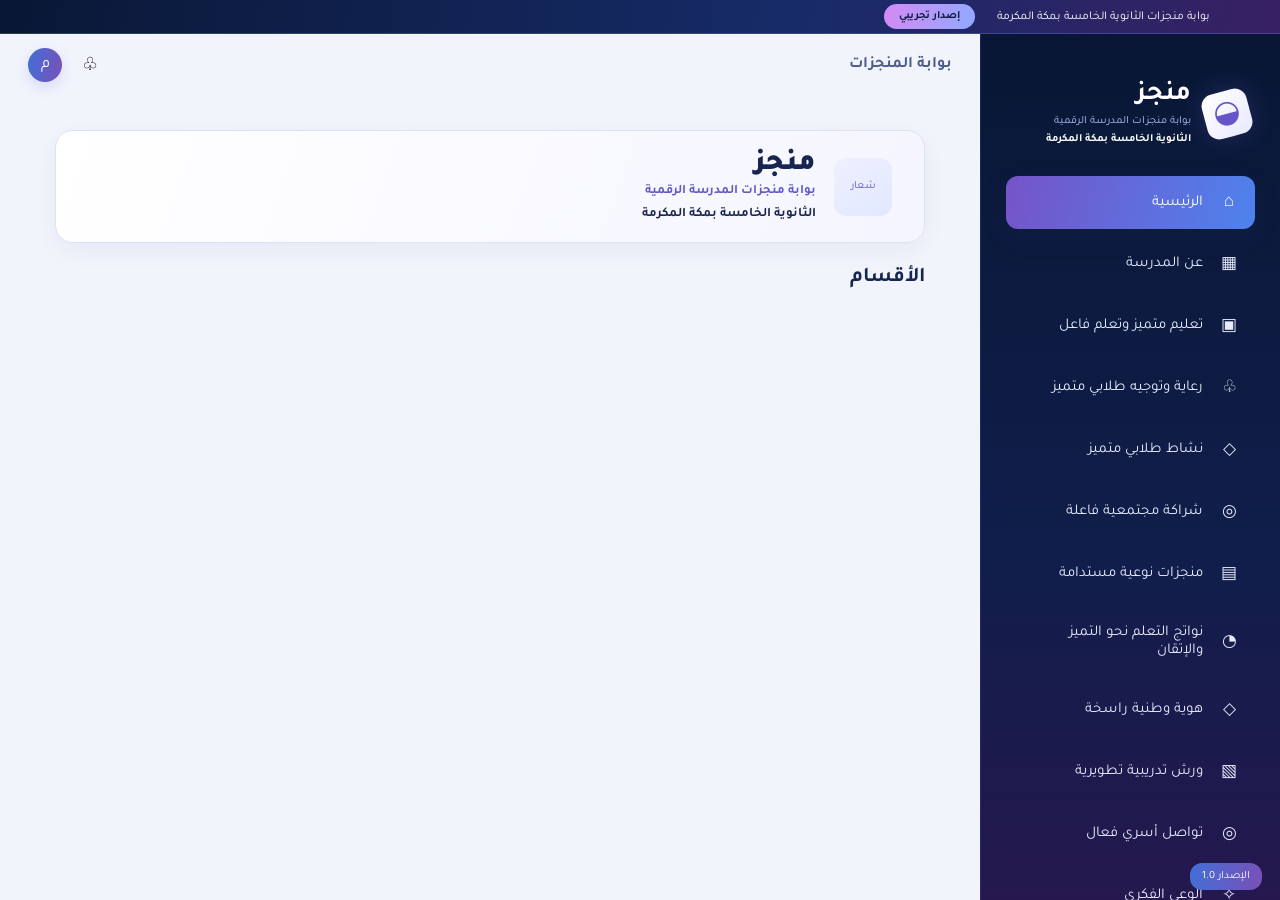
==== commit cbed427d: "Add intellectual awareness section to site" ====
--- a/index.html
+++ b/index.html
@@ -5,7 +5,7 @@
 <meta name="viewport" content="width=device-width,initial-scale=1">
 <title>منجز | الثانوية الخامسة بمكة المكرمة</title>
 <link rel="stylesheet" href="style.css?v=20261014-10">
-<link rel="stylesheet" href="workshops.css?v=20261015-8">
+<link rel="stylesheet" href="workshops.css?v=20261015-11">
 </head>
 <body>
 <div class="topbar"><span>بوابة منجزات الثانوية الخامسة بمكة المكرمة</span><b>إصدار تجريبي</b></div>
@@ -24,6 +24,7 @@
     <a href="#identity"><i>◇</i><span>هوية وطنية راسخة</span></a>
     <a href="#workshops"><i>▧</i><span>ورش تدريبية تطويرية</span></a>
     <a href="#family"><i>◎</i><span>تواصل أسري فعال</span></a>
+    <a href="#intellectual-awareness"><i>✧</i><span>الوعي الفكري</span></a>
     <a href="#admin"><i>▥</i><span>لوحة الإدارة</span></a>
     <a href="#dashboard"><i>▦</i><span>لوحة التحكم</span></a>
     <a href="#settings"><i>⚙</i><span>الإعدادات</span></a>
@@ -75,7 +76,7 @@
     <article class="about-stat-card"><span>تاريخ التأسيس</span><strong id="aboutFoundedStat">—</strong></article>
   </div>
 </section>
-<section id="add" class="page"><h2>إضافة منجز جديد</h2><div class="panel"><form id="achievementForm"><input id="achievementSection" type="hidden" value="works"><div class="grid"><label>عنوان المنجز *<input id="title" required></label><label>القسم / المجال *<select id="category" required><option value="">اختاري المجال</option><option value="تدريس">تدريس</option><option value="توجيه طلابي">توجيه طلابي</option><option value="نشاط طلابي">نشاط طلابي</option><option value="شراكة">شراكة</option><option value="منجز">منجز</option><option value="نواتج تعلم">نواتج تعلم</option><option value="قيم">قيم</option><option value="ورش">ورش</option><option value="أولياء الأمور">أولياء أمور</option></select></label><label>تاريخ التنفيذ<input id="date" type="date"></label><label>اسم المنفذ<input id="owner"></label></div><label>وصف المنجز *<textarea id="description" rows="5" required></textarea></label><div class="grid"><label>الهدف من المنجز<textarea id="goal" rows="3" placeholder="ما الهدف من تنفيذ المنجز؟"></textarea></label><label>الأثر والنتائج<textarea id="impact" rows="3" placeholder="ما الأثر أو النتائج المتحققة؟"></textarea></label><label>الفئة المستهدفة<input id="audience" placeholder="مثال: الطالبات، المعلمات"></label><label>الجهة المنفذة<input id="entity" placeholder="القسم أو الفريق المنفذ"></label></div><section class="media-upload-section"><h3>صورة غلاف المنجز *</h3><p>صورة إلزامية تظهر على بطاقة المنجز في الموقع. يقبل هذا الحقل الصور فقط.</p><label class="cover-upload-label">اختيار صورة الغلاف<input id="coverImage" type="file" accept="image/jpeg,image/png,image/webp" required></label><small>الصيغ المقبولة: JPG وPNG وWEBP، بحد أقصى 10 MB.</small></section><section class="media-upload-section"><h3>المزيد من الوسائط (اختياري)</h3><p>أضيفي صورًا إضافية أو فيديوهات أو ملفات PDF. يمكنك إضافة أكثر من مجموعة من الملفات.</p><div id="mediaInputs"><div class="media-input-row"><input class="achievement-media-input" type="file" accept="image/jpeg,image/png,image/webp,application/pdf,video/mp4,video/webm,video/quicktime" multiple aria-label="مرفقات إضافية"><button class="secondary remove-media-button" type="button">حذف هذه المجموعة</button></div></div><button class="secondary" id="addMediaButton" type="button">＋ إضافة المزيد من الوسائط</button><small>الصيغ المقبولة: JPG وPNG وWEBP وPDF وMP4 وWEBM وMOV. الحد الأقصى 10 MB لكل ملف.</small></section><button class="primary" type="submit">حفظ المنجز</button></form></div></section><section id="works" class="page"><div class="section-head"><div><h2>منجزات نوعية مستدامة</h2><p>ابحثي وصنفي المنجزات المسجلة</p></div><button class="primary section-add-btn" data-section-add="منجز" data-section-id="works" type="button">＋ إضافة منجز</button></div><div class="toolbar"><input id="search" placeholder="ابحث في المنجزات..."><select id="filter"><option value="منجز" selected>منجزات نوعية مستدامة</option></select></div><div id="allWorks" class="cards"></div></section>
+<section id="add" class="page"><h2>إضافة منجز جديد</h2><div class="panel"><form id="achievementForm"><input id="achievementSection" type="hidden" value="works"><div class="grid"><label>عنوان المنجز *<input id="title" required></label><label>القسم / المجال *<select id="category" required><option value="">اختاري المجال</option><option value="تدريس">تدريس</option><option value="توجيه طلابي">توجيه طلابي</option><option value="نشاط طلابي">نشاط طلابي</option><option value="شراكة">شراكة</option><option value="منجز">منجز</option><option value="نواتج تعلم">نواتج تعلم</option><option value="قيم">قيم</option><option value="ورش">ورش</option><option value="أولياء الأمور">أولياء أمور</option><option value="وعي فكري">وعي فكري</option></select></label><label>تاريخ التنفيذ<input id="date" type="date"></label><label>اسم المنفذ<input id="owner"></label></div><label>وصف المنجز *<textarea id="description" rows="5" required></textarea></label><div class="grid"><label>الهدف من المنجز<textarea id="goal" rows="3" placeholder="ما الهدف من تنفيذ المنجز؟"></textarea></label><label>الأثر والنتائج<textarea id="impact" rows="3" placeholder="ما الأثر أو النتائج المتحققة؟"></textarea></label><label>الفئة المستهدفة<input id="audience" placeholder="مثال: الطالبات، المعلمات"></label><label>الجهة المنفذة<input id="entity" placeholder="القسم أو الفريق المنفذ"></label></div><section class="media-upload-section"><h3>صورة غلاف المنجز *</h3><p>صورة إلزامية تظهر على بطاقة المنجز في الموقع. يقبل هذا الحقل الصور فقط.</p><label class="cover-upload-label">اختيار صورة الغلاف<input id="coverImage" type="file" accept="image/jpeg,image/png,image/webp" required></label><small>الصيغ المقبولة: JPG وPNG وWEBP، بحد أقصى 10 MB.</small></section><section class="media-upload-section"><h3>المزيد من الوسائط (اختياري)</h3><p>أضيفي صورًا إضافية أو فيديوهات أو ملفات PDF. يمكنك إضافة أكثر من مجموعة من الملفات.</p><div id="mediaInputs"><div class="media-input-row"><input class="achievement-media-input" type="file" accept="image/jpeg,image/png,image/webp,application/pdf,video/mp4,video/webm,video/quicktime" multiple aria-label="مرفقات إضافية"><button class="secondary remove-media-button" type="button">حذف هذه المجموعة</button></div></div><button class="secondary" id="addMediaButton" type="button">＋ إضافة المزيد من الوسائط</button><small>الصيغ المقبولة: JPG وPNG وWEBP وPDF وMP4 وWEBM وMOV. الحد الأقصى 10 MB لكل ملف.</small></section><button class="primary" type="submit">حفظ المنجز</button></form></div></section><section id="works" class="page"><div class="section-head"><div><h2>منجزات نوعية مستدامة</h2><p>ابحثي وصنفي المنجزات المسجلة</p></div><button class="primary section-add-btn" data-section-add="منجز" data-section-id="works" type="button">＋ إضافة منجز</button></div><div class="toolbar"><input id="search" placeholder="ابحث في المنجزات..."><select id="filter"><option value="منجز" selected>منجزات نوعية مستدامة</option></select></div><div id="allWorks" class="cards"></div></section>
 <section id="admin" class="page"><h2>لوحة الإدارة</h2><div class="stats"><div><strong id="totalCount">0</strong><span>إجمالي المنجزات</span></div><div><strong id="publishedCount">0</strong><span>معتمدة</span></div><div><strong id="pendingCount">0</strong><span>قيد المراجعة</span></div></div></section>
 <section id="reports" class="page"><div class="section-head"><div><h2>نتائج التعلم نحو التميز والإتقان</h2><p>منجزات نتائج التعلم الخاصة بهذا القسم</p></div><button class="primary section-add-btn" data-section-add="نواتج تعلم" data-section-id="reports" type="button">＋ إضافة</button></div><div class="section-work-cards" data-section-cards="نواتج تعلم" data-section-id="reports"></div></section>
 <section id="awards" class="page"><div class="section-head"><div><h2>نشاط طلابي متميز</h2><p>منجزات النشاط والتكريمات الخاصة بهذا القسم</p></div><button class="primary section-add-btn" data-section-add="نشاط طلابي" data-section-id="awards" type="button">＋ إضافة</button></div><div class="section-work-cards" data-section-cards="نشاط طلابي" data-section-id="awards"></div></section>
@@ -85,6 +86,7 @@
 <section id="guidance" class="page"><div class="section-head"><div><h2>رعاية وتوجيه طلابي متميز</h2><p>المنجزات المرتبطة بالتوجيه والرعاية الطلابية</p></div><button class="primary section-add-btn" data-section-add="توجيه طلابي" data-section-id="guidance" type="button">＋ إضافة</button></div><div class="section-work-cards" data-section-cards="توجيه طلابي" data-section-id="guidance"></div></section>
 <section id="identity" class="page"><div class="section-head"><div><h2>هوية وطنية راسخة</h2><p>المنجزات المرتبطة بالقيم والهوية الوطنية</p></div><button class="primary section-add-btn" data-section-add="قيم" data-section-id="identity" type="button">＋ إضافة</button></div><div class="section-work-cards" data-section-cards="قيم" data-section-id="identity"></div></section>
 <section id="family" class="page"><div class="section-head"><div><h2>تواصل أسري فعال</h2><p>المنجزات والمبادرات المرتبطة بأولياء الأمور</p></div><button class="primary section-add-btn" data-section-add="أولياء الأمور" data-section-id="family" type="button">＋ إضافة</button></div><div class="section-work-cards" data-section-cards="أولياء الأمور" data-section-id="family"></div></section>
+<section id="intellectual-awareness" class="page"><div class="section-head"><div><h2>الوعي الفكري</h2><p>الشواهد والمبادرات المرتبطة بتعزيز الوعي الفكري</p></div><button class="primary section-add-btn" data-section-add="وعي فكري" data-section-id="intellectual-awareness" type="button">＋ إضافة شاهد</button></div><div class="section-work-cards" data-section-cards="وعي فكري" data-section-id="intellectual-awareness"></div></section>
 <section id="dashboard" class="page">
   <h2>لوحة التحكم</h2>
   <div class="panel dashboard-about-panel">
@@ -130,6 +132,6 @@
   </div>
 </section><section id="settings" class="page"><h2>الإعدادات</h2><div class="panel"><label>اسم المدرسة<input value="الثانوية الخامسة بمكة المكرمة"></label></div></section>
 </main></div>
-<script src="script.js?v=20261015-1"></script><script src="workshops.js?v=20261015-11"></script>
+<script src="script.js?v=20261019-edit-requests"></script><script src="workshops.js?v=20261015-14"></script>
 </body>
 </html>
--- a/style.css
+++ b/style.css
@@ -691,3 +691,11 @@
 #aboutHeroPortrait[hidden] {
   display: none !important;
 }
+
+/* مراجعة طلبات تعديل المنجزات داخل لوحة الإدارة */
+.edit-request-diff{display:grid;gap:10px;margin-top:14px}
+.edit-request-field{padding:11px;border:1px solid #dce2f5;border-radius:10px;background:#f9faff;min-width:0}
+.edit-request-field>strong{display:block;margin-bottom:7px;color:#3f4d8e}
+.edit-request-old,.edit-request-new{padding:5px 0;line-height:1.8;white-space:pre-wrap;overflow-wrap:anywhere}
+.edit-request-old{color:#7b5560}
+.edit-request-new{color:#17663a}
--- a/workshops.css
+++ b/workshops.css
@@ -65,3 +65,11 @@
 
 /* Slightly tighter status-to-cover spacing */
 .workshop-display-card>.workshop-card-label:first-child{margin-bottom:5px!important}
+
+.workshop-card-labels{display:flex;align-items:center;justify-content:flex-start;gap:6px;flex-wrap:wrap;margin:0 0 10px}
+.workshop-card-labels .workshop-card-label{margin:0!important}
+
+/* Final workshop card order: cover first, badges immediately below */
+.workshop-display-card>.workshop-cover{display:block!important;margin:0 -19px 12px!important;width:calc(100% + 38px)!important;order:0}
+.workshop-display-card>.workshop-card-labels{display:flex!important;position:static!important;inset:auto!important;order:1;margin:0 0 12px!important;padding:0!important}
+.workshop-display-card>.workshop-card-labels .workshop-card-label{display:inline-block!important;margin:0!important}
